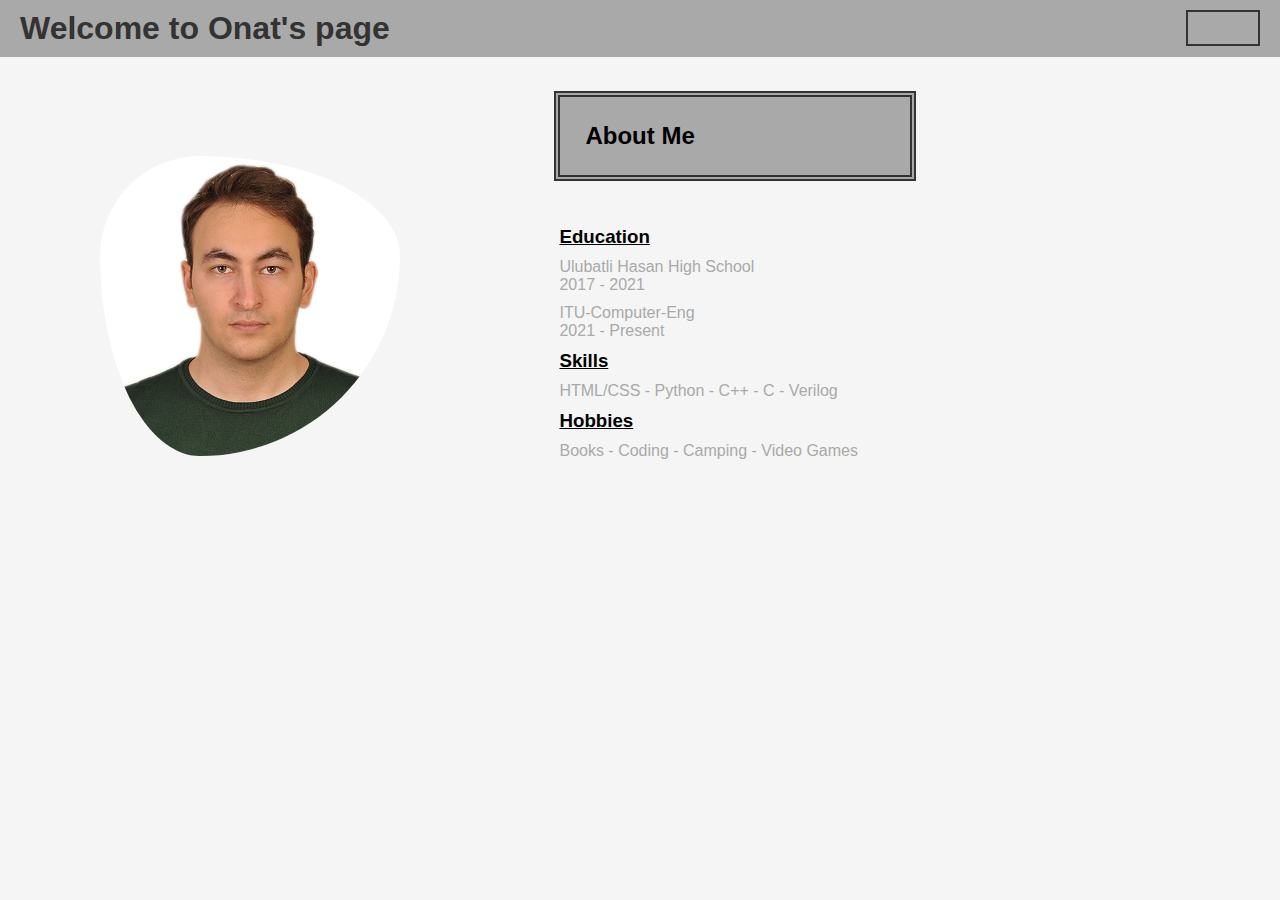
==== index.html @ 8f9739ad "Not For Long" ====
<!DOCTYPE html>
<html>
    <head>
        <meta charset="UTF-8" content="width=device-width, inital scale =1.0">
        <title>OnatBudak</title>
        <link rel="stylesheet" href="style.css">
        <link rel="stylesheet" href="https://cdnjs.cloudflare.com/ajax/libs/font-awesome/6.6.0/css/all.min.css" integrity="sha512-Kc323vGBEqzTmouAECnVceyQqyqdsSiqLQISBL29aUW4U/M7pSPA/gEUZQqv1cwx4OnYxTxve5UMg5GT6L4JJg==" crossorigin="anonymous" referrerpolicy="no-referrer" />
        <link rel="icon" type="image/x-icon" href="./t_up.png">
    </head>

    <body>
        
            <div id="top-s">
                <h1 id="main-h">Welcome to Onat's page</h1>
            </div>
            <label id="menu" for="checkbox1"><i class="fa-solid fa-bars"></i></label>
            <input type="checkbox" id="checkbox1">
            <div id="slide">
                <ul>
                    <li class="s">
                            <a href="./index.html" class="kay">About Me</a>
                    </li>
                    <li class="s">
                            <a href="./proje.html" class="kay">My projects</a>
                    </li>
                    <li class="s">
                            <a href="./contact.html" class="kay">Contact</a>
                    </li>
                </ul>
            </div>
            <div id="context">
                
                <img src="./Me.jpg" alt="Me" id="Me">
                <div id="p-next-p">
                    <h2 id="Abim">About Me</h2>
                    <h3 class="hed">Education</h3>
                        <ul id="ED">
                            <li class="about">
                                Ulubatli Hasan High School 
                                <br>
                                2017 - 2021
                            </li>
                            <li class="about">
                                ITU-Computer-Eng
                                <br>
                                2021 - Present
                            </li>
                        </ul>
                    <h3 class="hed">Skills</h3>
                        <p class="SK">HTML/CSS - Python - C++ - C - Verilog</p>
                    <h3 class="hed">Hobbies</h3>
                        <p class="SK">Books - Coding - Camping - Video Games </p>


                </div>
            </div>


    </body>
</html>
---- style.css ----
#main-h {
    background-color: #a9a9a9;
    padding: 10px 20px;
    color: #333;

    position: fixed;
    width: 100%;
}
body {
    padding: 0;
    margin: 0px;
}
html{
    height: 100%;
    margin-top: 0;
    background-color: whitesmoke;
}
* {
    margin: 0px;
    padding: 0px;
    font-family: Arial, Helvetica, sans-serif;
 }
#menu {
    position: fixed;
    padding-top: 7px;
    padding-bottom: 12px;
    padding-left: 35px;
    padding-right: 35px;
    right:  20px;
    top: 10px;
    height: 12.8px;
    font-size: large;
    border: 2px solid #333;
    background-color: #a9a9a92a;;
    transition: 300ms;
    text-align: center;
}
#top-s{
    height:  56px;
}
#menu:hover{
    background-color: #cac9c9;
    scale: 1.2;
}
#slide{
    background-color: #333;
    height: 100%;
    width: 300px;
    position: fixed;
    right: -300px;

    transition: 300ms;

}
ul{
    list-style-type: none;
}
.s{
    color:#a9a9a9;
    padding: 10px;
    margin : 3px;
}
.s:hover{
    background-color: grey;
}
#checkbox1{
    display: none;
}
#checkbox1:checked +#slide {
    right: 0px;
}
#Me{
    border-radius: 50%;
    width: 300px;
    height: 300px;
    padding-left: 100px;
    padding-top: 100px;
    display: inline-block;
}
#p-next-p{
    display: inline-block;
    padding-left: 150px;
}
.hed{
    text-decoration: underline;
    margin: 5px;
}
.about{
    color:#a9a9a9;
    padding: 5px;
}
.SK{
    color:#a9a9a9;
    padding: 5px;
}
#Abim{
    margin-bottom: 45px;
    padding: 25px;
    border: 6px double #333;
    width: 300px;
    background-color: #a9a9a9;
}
#pro{
    margin: 45px;
    padding: 25px;
    border: 6px double #333;
    width: 300px;
    background-color: #a9a9a9;
}
.projects{
    width: 300px;
    height: 150px;
    background-color: rgb(65, 50, 50);
    margin: 50px;
    border: 12px double #a9a9a9;
    display: inline-block;
    
}
#contact{
    margin: 45px;
    padding: 25px;
    border: 6px double #333;
    background-color: #a9a9a9;
    width: 300px;
}
.cnt{
    color:#666;
}
.kay{
    color:#a9a9a9;
    padding: 10px;
    margin : 3px;
    text-decoration: none;
}
.pro-text{
    text-align: center;
    font-size: 50px;
    color:#a9a9a9;
    margin-top: 15px;
}
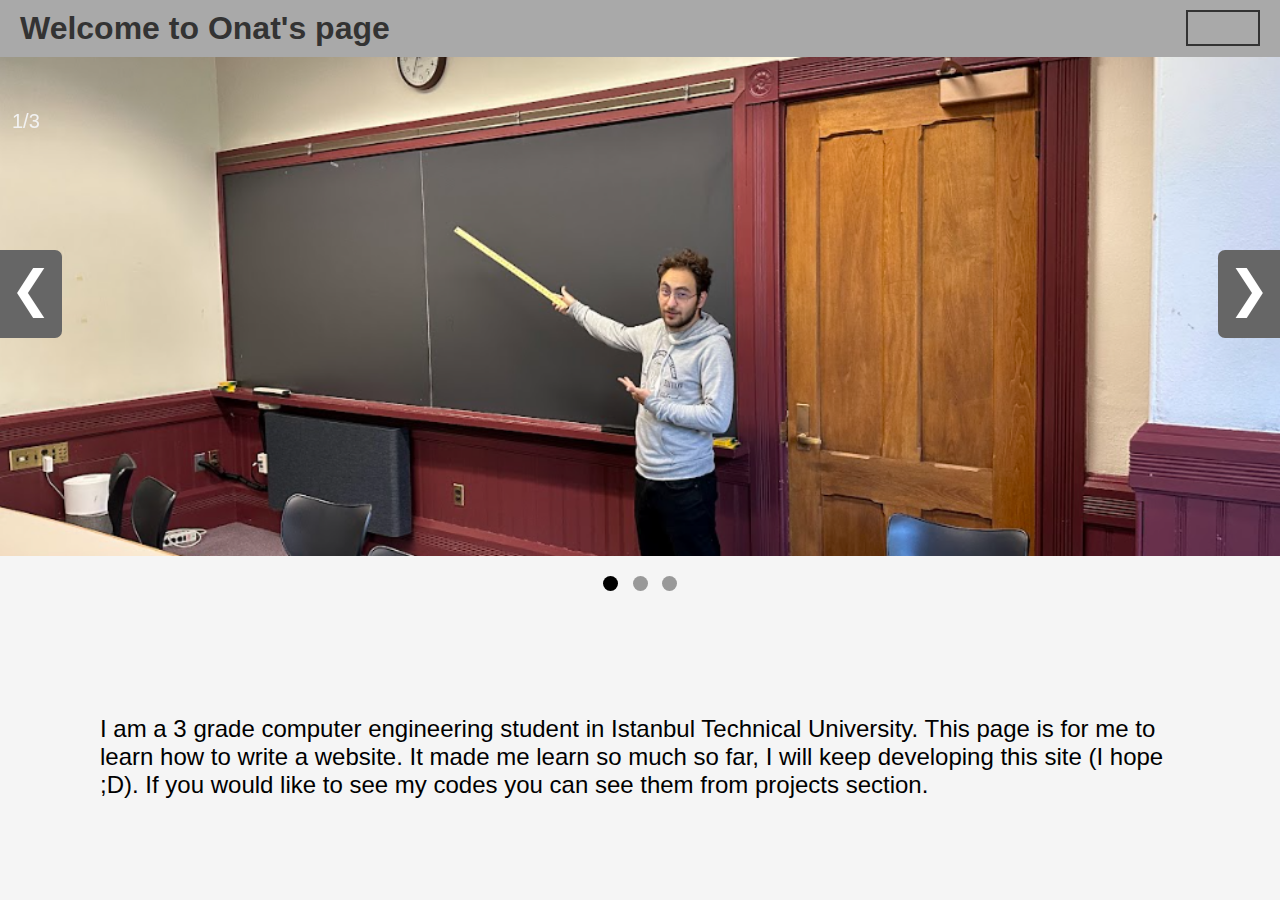
==== commit cbdb7223: "I found tracks" ====
--- a/index.html
+++ b/index.html
@@ -4,11 +4,13 @@
         <meta charset="UTF-8" content="width=device-width, inital scale =1.0">
         <title>OnatBudak</title>
         <link rel="stylesheet" href="style.css">
+        
         <link rel="stylesheet" href="https://cdnjs.cloudflare.com/ajax/libs/font-awesome/6.6.0/css/all.min.css" integrity="sha512-Kc323vGBEqzTmouAECnVceyQqyqdsSiqLQISBL29aUW4U/M7pSPA/gEUZQqv1cwx4OnYxTxve5UMg5GT6L4JJg==" crossorigin="anonymous" referrerpolicy="no-referrer" />
         <link rel="icon" type="image/x-icon" href="./t_up.png">
+        <script src="s.js"></script>
     </head>
 
-    <body>
+    <body onload="showSlide(1)">
         
             <div id="top-s">
                 <h1 id="main-h">Welcome to Onat's page</h1>
@@ -18,7 +20,10 @@
             <div id="slide">
                 <ul>
                     <li class="s">
-                            <a href="./index.html" class="kay">About Me</a>
+                        <a href="./index.html" class="kay">Main</a>
+                    </li>
+                    <li class="s">
+                        <a href="./about.html" class="kay">About Me</a>
                     </li>
                     <li class="s">
                             <a href="./proje.html" class="kay">My projects</a>
@@ -29,30 +34,26 @@
                 </ul>
             </div>
             <div id="context">
-                
-                <img src="./Me.jpg" alt="Me" id="Me">
-                <div id="p-next-p">
-                    <h2 id="Abim">About Me</h2>
-                    <h3 class="hed">Education</h3>
-                        <ul id="ED">
-                            <li class="about">
-                                Ulubatli Hasan High School 
-                                <br>
-                                2017 - 2021
-                            </li>
-                            <li class="about">
-                                ITU-Computer-Eng
-                                <br>
-                                2021 - Present
-                            </li>
-                        </ul>
-                    <h3 class="hed">Skills</h3>
-                        <p class="SK">HTML/CSS - Python - C++ - C - Verilog</p>
-                    <h3 class="hed">Hobbies</h3>
-                        <p class="SK">Books - Coding - Camping - Video Games </p>
+                <div id="slid">
+                    <div class="slides"><div class="numbertext">1/3</div><img align="right" src="./harvard.png" class="img-s"></div>
+                    <div class="slides"><div class="numbertext">2/3</div><img align="right" src="./MIT.png" class="img-s"></div>
+                    <div class="slides"><div class="numbertext">3/3</div><img align="right" src="./forza.webp" class="img-s"></div>
+                </div>
+                <div style="text-align: center;">
+                    <div class="dot"></div>
+                    <div class="dot"></div>
+                    <div class="dot"></div>
+                </div>
 
+                <a id="prev" onclick="changeSlide(-1)">❮</a>
+                <a id="next" onclick="changeSlide(+1)">❯</a>
+                <p id="who-am-i">
+                    I am a 3 grade computer engineering student in Istanbul Technical University. This page is for me to learn how to write a website.
+                    It made me learn so much so far, I will keep developing this site (I hope ;D). If you would like to see my codes you can see them from
+                    projects section.
 
-                </div>
+                </p>
+
             </div>
 
 
--- a/style.css
+++ b/style.css
@@ -43,14 +43,13 @@
     scale: 1.2;
 }
 #slide{
+    z-index: 999;
     background-color: #333;
     height: 100%;
     width: 300px;
     position: fixed;
     right: -300px;
-
     transition: 300ms;
-
 }
 ul{
     list-style-type: none;
@@ -137,4 +136,72 @@
     font-size: 50px;
     color:#a9a9a9;
     margin-top: 15px;
+}
+.numbertext {
+    color: #f2f2f2;
+    font-size: 20px;
+    padding: 110px 12px;
+    position: absolute;
+    top: 0;
+}
+.slides{
+    display: block;
+    animation: fade;
+    animation-duration: 100ms;
+}
+@keyframes fade {
+    from {opacity: .4} 
+    to {opacity: 1}
+}
+#prev {
+    color:white;
+    background-color: #666;
+    font-size: 50px;
+    position: absolute;
+    left: 0px;
+    top: 250px;
+    transition: 600ms;
+    border-radius: 0px 7px 7px 0px;
+    padding: 10px 10px 20px 10px;
+}
+#prev:hover{
+    background-color: #333;
+}
+
+#next {
+    color:white;
+    background-color: #666;
+    font-size: 50px;
+    position: absolute;
+    right: 0px;
+    top: 250px;
+    border-radius: 7px 0px 0px 7px;
+    transition: 600ms;
+    padding: 10px 10px 20px 10px;
+}
+#next:hover{
+    background-color: #333;
+}
+.dot{
+    cursor: pointer;
+    height: 15px;
+    width: 15px;
+    margin: 20px 5px;
+    background-color: #bbb;
+    border-radius: 50%;
+    display: inline-block;
+    transition: background-color 0.6s ease;
+}
+.dot:hover{
+    background-color:#666;
+}
+.img-s{
+    
+    width: 100%;
+    height: 500px;
+    object-fit: cover;
+}
+#who-am-i{
+    font-size: x-large;
+    padding: 100px;
 }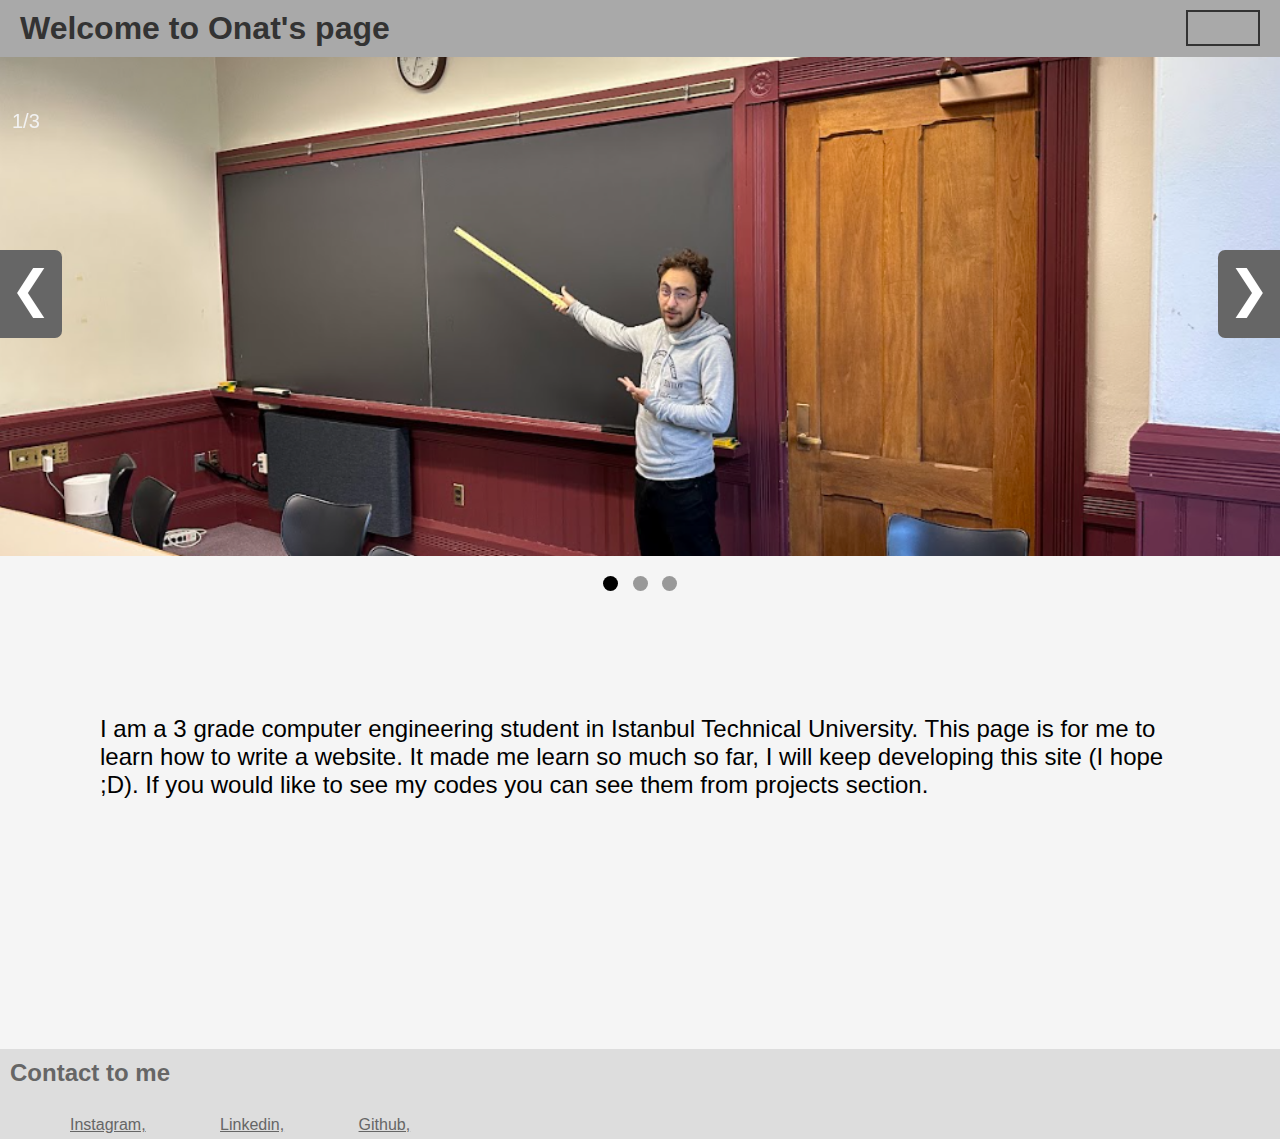
==== commit 3784faa5: "Still fresh" ====
--- a/index.html
+++ b/index.html
@@ -28,9 +28,6 @@
                     <li class="s">
                             <a href="./proje.html" class="kay">My projects</a>
                     </li>
-                    <li class="s">
-                            <a href="./contact.html" class="kay">Contact</a>
-                    </li>
                 </ul>
             </div>
             <div id="context">
@@ -53,7 +50,13 @@
                     projects section.
 
                 </p>
-
+                <div id="cont-info">
+                    <h2 id="contact">Contact to me</h2>
+                    <a class="cnt" href="https://www.instagram.com/onat.budak/"><i class="fa-brands fa-instagram" style="font-size:36px;margin-left: 50px;margin-top: 40px;margin-right: 20px;margin-bottom: 70px;"></i>Instagram,</a>
+                    <a class="cnt" href="https://www.linkedin.com/in/onat-budak-010a26223/"><i class="fa-brands fa-linkedin" style="font-size:36px;margin-left: 50px;margin-top: 40px;margin-right: 20px;margin-bottom: 70px;"></i>Linkedin,</a>
+                    <a class="cnt" href="https://github.com/WhoIsOnatBudak"><i class="fa-brands fa-github" style="font-size:36px;margin-left: 50px;margin-top: 40px;margin-right: 20px;margin-bottom: 70px;"></i>Github,</a>
+                </div>
+                
             </div>
 
 
--- a/style.css
+++ b/style.css
@@ -37,6 +37,8 @@
 }
 #top-s{
     height:  56px;
+    z-index: 998;
+
 }
 #menu:hover{
     background-color: #cac9c9;
@@ -113,14 +115,16 @@
     margin: 50px;
     border: 12px double #a9a9a9;
     display: inline-block;
+    transition: 600ms;
     
 }
+.projects:hover{
+
+    background-color: rgb(104, 69, 69);
+}
 #contact{
-    margin: 45px;
-    padding: 25px;
-    border: 6px double #333;
-    background-color: #a9a9a9;
-    width: 300px;
+    padding: 10px;
+    color: #666;
 }
 .cnt{
     color:#666;
@@ -204,4 +208,18 @@
 #who-am-i{
     font-size: x-large;
     padding: 100px;
+}
+
+#gif-c{
+    padding-left: 100px;
+    display: inline-block;
+}
+#img-g{
+    object-fit: cover;
+    width: 300px;
+    height: 300px;
+}
+#cont-info{
+    margin-top: 150px;
+    background-color: #dddddd;
 }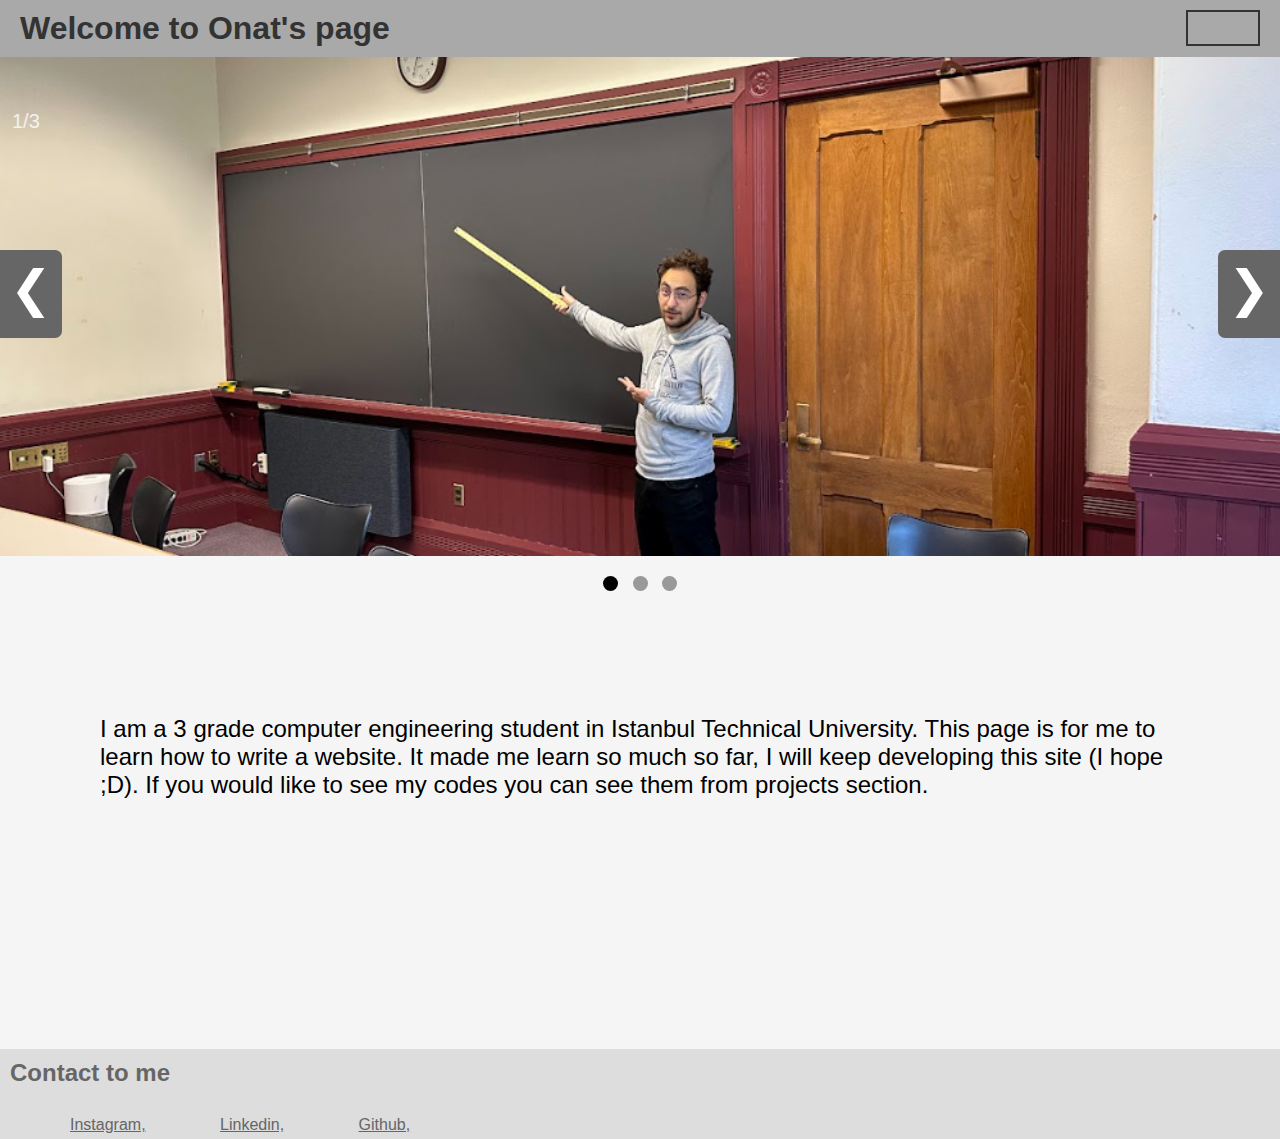
==== commit d5d87442: "After them" ====
--- a/index.html
+++ b/index.html
@@ -35,15 +35,14 @@
                     <div class="slides"><div class="numbertext">1/3</div><img align="right" src="./harvard.png" class="img-s"></div>
                     <div class="slides"><div class="numbertext">2/3</div><img align="right" src="./MIT.png" class="img-s"></div>
                     <div class="slides"><div class="numbertext">3/3</div><img align="right" src="./forza.webp" class="img-s"></div>
+                    <a id="prev" onclick="changeSlide(-1)">❮</a>
+                    <a id="next" onclick="changeSlide(+1)">❯</a>
                 </div>
                 <div style="text-align: center;">
                     <div class="dot"></div>
                     <div class="dot"></div>
                     <div class="dot"></div>
                 </div>
-
-                <a id="prev" onclick="changeSlide(-1)">❮</a>
-                <a id="next" onclick="changeSlide(+1)">❯</a>
                 <p id="who-am-i">
                     I am a 3 grade computer engineering student in Istanbul Technical University. This page is for me to learn how to write a website.
                     It made me learn so much so far, I will keep developing this site (I hope ;D). If you would like to see my codes you can see them from
--- a/style.css
+++ b/style.css
@@ -2,7 +2,7 @@
     background-color: #a9a9a9;
     padding: 10px 20px;
     color: #333;
-
+    z-index: 1000;
     position: fixed;
     width: 100%;
 }
@@ -34,11 +34,11 @@
     background-color: #a9a9a92a;;
     transition: 300ms;
     text-align: center;
+    z-index: 1001;
 }
 #top-s{
     height:  56px;
     z-index: 998;
-
 }
 #menu:hover{
     background-color: #cac9c9;
@@ -119,7 +119,7 @@
     
 }
 .projects:hover{
-
+    scale: 1.2;
     background-color: rgb(104, 69, 69);
 }
 #contact{
@@ -167,6 +167,7 @@
     transition: 600ms;
     border-radius: 0px 7px 7px 0px;
     padding: 10px 10px 20px 10px;
+    z-index: 500;
 }
 #prev:hover{
     background-color: #333;
@@ -182,6 +183,8 @@
     border-radius: 7px 0px 0px 7px;
     transition: 600ms;
     padding: 10px 10px 20px 10px;
+    
+    z-index: 501;
 }
 #next:hover{
     background-color: #333;
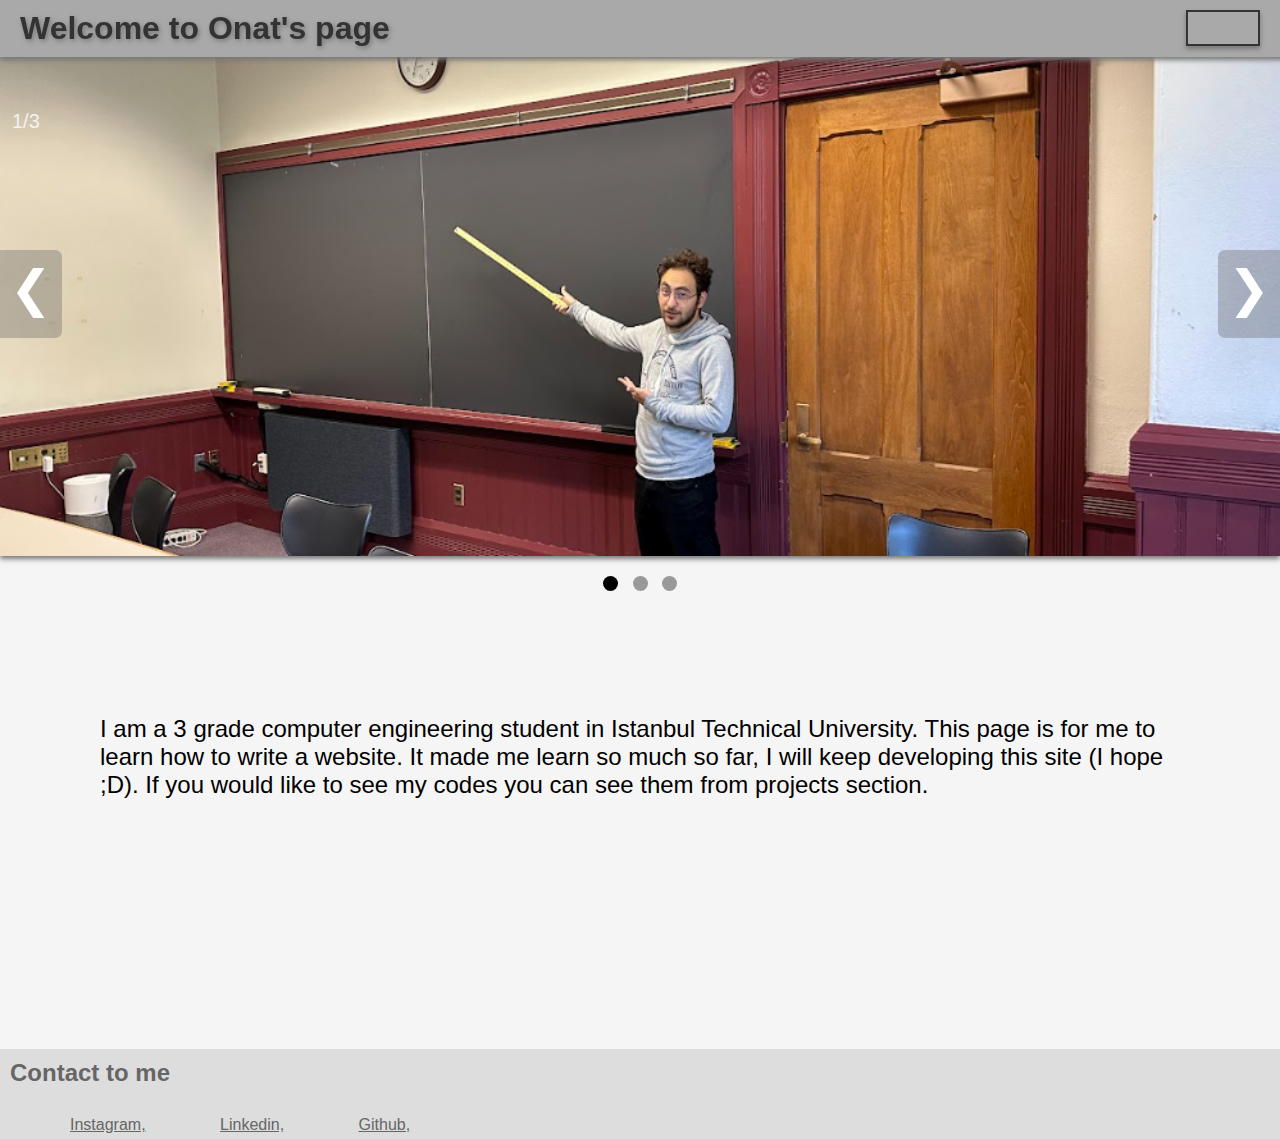
==== commit fe3924ec: "I saw them" ====
--- a/index.html
+++ b/index.html
@@ -13,9 +13,9 @@
     <body onload="showSlide(1)">
         
             <div id="top-s">
-                <h1 id="main-h">Welcome to Onat's page</h1>
+                <h1 id="main-h" class="shadow">Welcome to Onat's page</h1>
             </div>
-            <label id="menu" for="checkbox1"><i class="fa-solid fa-bars"></i></label>
+            <label id="menu" for="checkbox1" class="shadow"><i class="fa-solid fa-bars"></i></label>
             <input type="checkbox" id="checkbox1">
             <div id="slide">
                 <ul>
@@ -32,9 +32,9 @@
             </div>
             <div id="context">
                 <div id="slid">
-                    <div class="slides"><div class="numbertext">1/3</div><img align="right" src="./harvard.png" class="img-s"></div>
-                    <div class="slides"><div class="numbertext">2/3</div><img align="right" src="./MIT.png" class="img-s"></div>
-                    <div class="slides"><div class="numbertext">3/3</div><img align="right" src="./forza.webp" class="img-s"></div>
+                    <div class="slides"><div class="numbertext">1/3</div><img align="right" src="./harvard.png" class="img-s shadow"></div>
+                    <div class="slides"><div class="numbertext">2/3</div><img align="right" src="./MIT.png" class="img-s shadow"></div>
+                    <div class="slides"><div class="numbertext">3/3</div><img align="right" src="./forza.webp" class="img-s shadow"></div>
                     <a id="prev" onclick="changeSlide(-1)">❮</a>
                     <a id="next" onclick="changeSlide(+1)">❯</a>
                 </div>
--- a/style.css
+++ b/style.css
@@ -5,6 +5,8 @@
     z-index: 1000;
     position: fixed;
     width: 100%;
+    box-shadow: 10px,5px,3px,#6e6e6e;
+    text-shadow: 1.5px 1.5px 5px rgb(119, 119, 119);
 }
 body {
     padding: 0;
@@ -38,14 +40,16 @@
 }
 #top-s{
     height:  56px;
-    z-index: 998;
+    z-index: 999;
+    box-shadow: 10px,5px,3px,#6e6e6e;
+    
 }
 #menu:hover{
     background-color: #cac9c9;
     scale: 1.2;
 }
 #slide{
-    z-index: 999;
+    z-index: 998;
     background-color: #333;
     height: 100%;
     width: 300px;
@@ -81,6 +85,7 @@
 #p-next-p{
     display: inline-block;
     padding-left: 150px;
+    
 }
 .hed{
     text-decoration: underline;
@@ -159,7 +164,7 @@
 }
 #prev {
     color:white;
-    background-color: #666;
+    background-color: #6666665b;
     font-size: 50px;
     position: absolute;
     left: 0px;
@@ -175,7 +180,7 @@
 
 #next {
     color:white;
-    background-color: #666;
+    background-color: #6666665b;
     font-size: 50px;
     position: absolute;
     right: 0px;
@@ -225,4 +230,7 @@
 #cont-info{
     margin-top: 150px;
     background-color: #dddddd;
-}+}
+.shadow{
+    box-shadow: 0px 3px 5px rgb(119, 119, 119);
+}
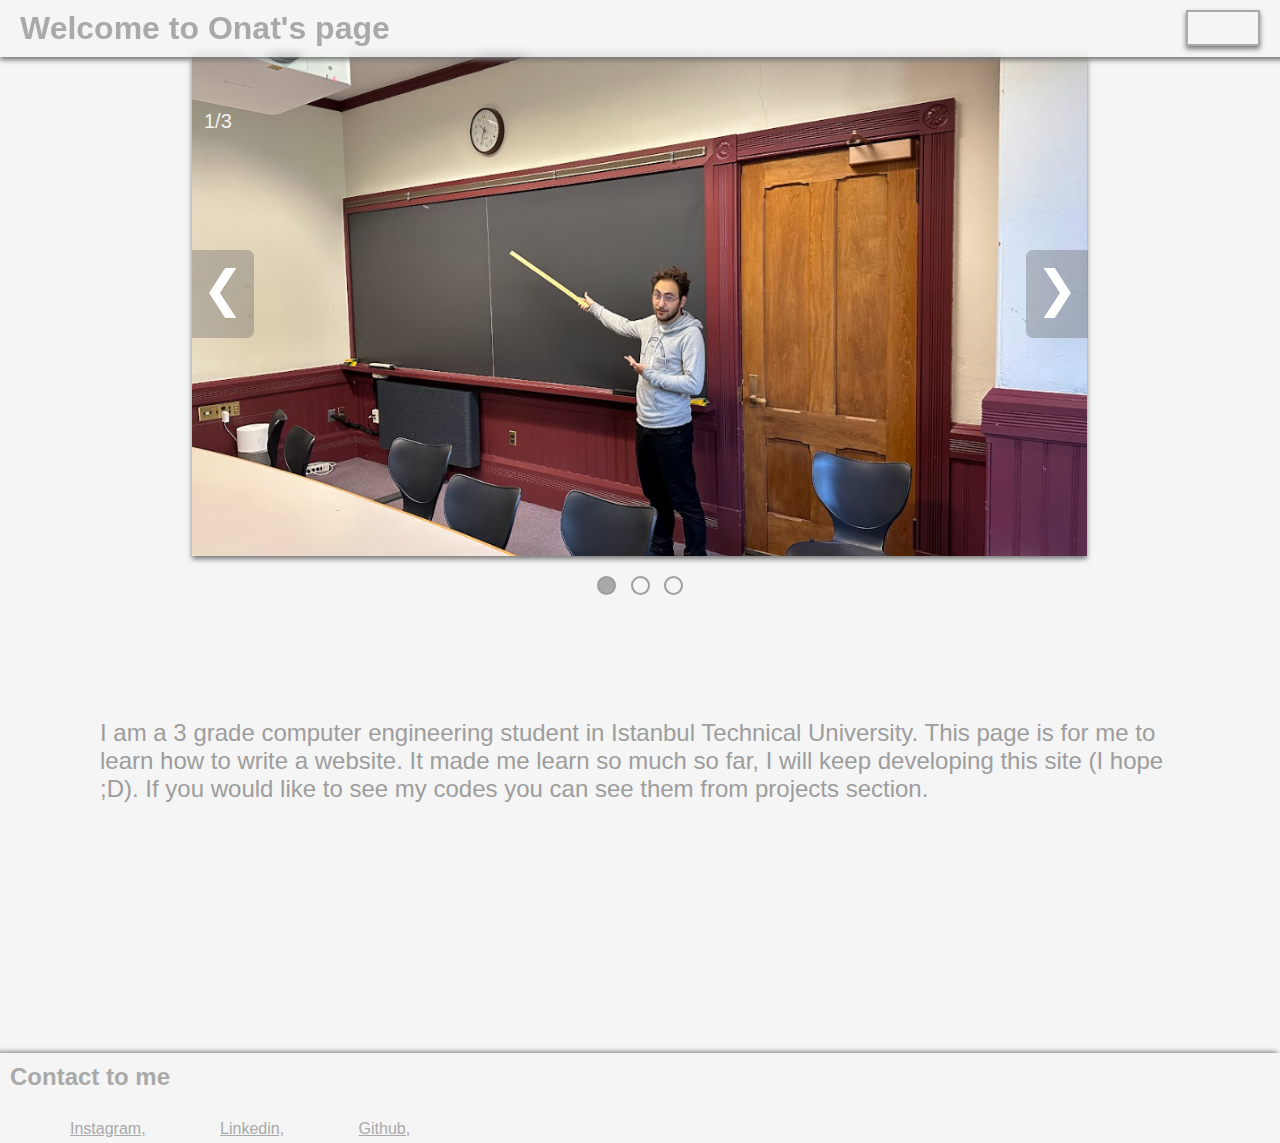
==== commit f23d27ae: "Yes! We took the map" ====
--- a/index.html
+++ b/index.html
@@ -32,16 +32,16 @@
             </div>
             <div id="context">
                 <div id="slid">
-                    <div class="slides"><div class="numbertext">1/3</div><img align="right" src="./harvard.png" class="img-s shadow"></div>
-                    <div class="slides"><div class="numbertext">2/3</div><img align="right" src="./MIT.png" class="img-s shadow"></div>
-                    <div class="slides"><div class="numbertext">3/3</div><img align="right" src="./forza.webp" class="img-s shadow"></div>
+                    <div class="slides"><div class="numbertext">1/3</div><img align="center" src="./harvard.png" class="img-s shadow"></div>
+                    <div class="slides"><div class="numbertext">2/3</div><img align="center" src="./MIT.png" class="img-s shadow"></div>
+                    <div class="slides"><div class="numbertext">3/3</div><img align="center" src="./forza.webp" class="img-s shadow"></div>
                     <a id="prev" onclick="changeSlide(-1)">❮</a>
                     <a id="next" onclick="changeSlide(+1)">❯</a>
                 </div>
                 <div style="text-align: center;">
-                    <div class="dot"></div>
-                    <div class="dot"></div>
-                    <div class="dot"></div>
+                    <div class="dot" onclick="showSlide(1)"></div>
+                    <div class="dot" onclick="showSlide(2)"></div>
+                    <div class="dot" onclick="showSlide(3)"></div>
                 </div>
                 <p id="who-am-i">
                     I am a 3 grade computer engineering student in Istanbul Technical University. This page is for me to learn how to write a website.
--- a/style.css
+++ b/style.css
@@ -1,12 +1,12 @@
 #main-h {
-    background-color: #a9a9a9;
+    background-color: rgba(245, 245, 245, 0.214);
     padding: 10px 20px;
-    color: #333;
+    color: #a9a9a9;
     z-index: 1000;
     position: fixed;
     width: 100%;
     box-shadow: 10px,5px,3px,#6e6e6e;
-    text-shadow: 1.5px 1.5px 5px rgb(119, 119, 119);
+    backdrop-filter: blur(5px);
 }
 body {
     padding: 0;
@@ -32,9 +32,10 @@
     top: 10px;
     height: 12.8px;
     font-size: large;
-    border: 2px solid #333;
-    background-color: #a9a9a92a;;
-    transition: 300ms;
+    color: #a9a9a9b2;
+    border: 2px solid #a9a9a9;
+    background-color: rgba(245, 245, 245, 0.77);
+    transition: 600ms;
     text-align: center;
     z-index: 1001;
 }
@@ -45,12 +46,13 @@
     
 }
 #menu:hover{
-    background-color: #cac9c9;
+    background-color: rgb(104, 69, 69);
     scale: 1.2;
 }
 #slide{
     z-index: 998;
-    background-color: #333;
+    background-color: rgb(230, 230, 230);
+    backdrop-filter: blur(5px);
     height: 100%;
     width: 300px;
     position: fixed;
@@ -64,20 +66,23 @@
     color:#a9a9a9;
     padding: 10px;
     margin : 3px;
+    transition: 600ms;
 }
 .s:hover{
-    background-color: grey;
+    background-color: rgb(104, 69, 69);
 }
 #checkbox1{
     display: none;
 }
 #checkbox1:checked +#slide {
     right: 0px;
+    box-shadow: 20px 20px 20px grey;
 }
 #Me{
     border-radius: 50%;
     width: 300px;
     height: 300px;
+    margin-left: 100px;
     padding-left: 100px;
     padding-top: 100px;
     display: inline-block;
@@ -85,10 +90,12 @@
 #p-next-p{
     display: inline-block;
     padding-left: 150px;
+    margin-left: 150px;
     
 }
 .hed{
     text-decoration: underline;
+    color: #979797;
     margin: 5px;
 }
 .about{
@@ -102,23 +109,40 @@
 #Abim{
     margin-bottom: 45px;
     padding: 25px;
-    border: 6px double #333;
-    width: 300px;
-    background-color: #a9a9a9;
+    border: 2px solid #a9a9a9;
+    color:#a9a9a9;
+    border-radius: 5px;
+    width: 300px;
+    background-color: whitesmoke;
+    text-align: center;
+    transition: 600ms;
+}
+#Abim:hover{
+    border-color: rgb(104, 69, 69);
+    color: rgb(104, 69, 69);
 }
 #pro{
-    margin: 45px;
-    padding: 25px;
-    border: 6px double #333;
-    width: 300px;
-    background-color: #a9a9a9;
+
+    margin-top: 45px;
+    margin-right: auto;
+    margin-left: auto;
+    margin-bottom: 45px;
+    padding: 22px;
+    text-align: center;
+    border: 3px solid #a9a9a9;
+    border-radius: 5px;
+    width: 300px;
+    background-color: whitesmoke;
+    color: #a9a9a9;
+    transition: 300ms;
 }
 .projects{
     width: 300px;
     height: 150px;
-    background-color: rgb(65, 50, 50);
-    margin: 50px;
-    border: 12px double #a9a9a9;
+    background-color: whitesmoke;
+    border-radius: 5px;
+    margin: 50px 100px;
+    border: 1px solid #a9a9a9;
     display: inline-block;
     transition: 600ms;
     
@@ -129,10 +153,14 @@
 }
 #contact{
     padding: 10px;
-    color: #666;
+    color: #a9a9a9;
 }
 .cnt{
-    color:#666;
+    color: #a9a9a9;
+    transition: 600ms;
+}
+.cnt:hover{
+    color: rgb(104, 69, 69);
 }
 .kay{
     color:#a9a9a9;
@@ -154,9 +182,10 @@
     top: 0;
 }
 .slides{
+    margin-left: 15%;
     display: block;
     animation: fade;
-    animation-duration: 100ms;
+    animation-duration: 500ms;
 }
 @keyframes fade {
     from {opacity: .4} 
@@ -167,7 +196,7 @@
     background-color: #6666665b;
     font-size: 50px;
     position: absolute;
-    left: 0px;
+    left: 15%;
     top: 250px;
     transition: 600ms;
     border-radius: 0px 7px 7px 0px;
@@ -175,15 +204,15 @@
     z-index: 500;
 }
 #prev:hover{
-    background-color: #333;
+    background-color: rgb(104, 69, 69);
 }
 
 #next {
     color:white;
-    background-color: #6666665b;
+    background-color: #6666665d;
     font-size: 50px;
     position: absolute;
-    right: 0px;
+    right: 15%;
     top: 250px;
     border-radius: 7px 0px 0px 7px;
     transition: 600ms;
@@ -192,14 +221,15 @@
     z-index: 501;
 }
 #next:hover{
-    background-color: #333;
+    background-color: rgb(104, 69, 69);
 }
 .dot{
     cursor: pointer;
     height: 15px;
     width: 15px;
     margin: 20px 5px;
-    background-color: #bbb;
+    border: 2px solid #9d9d9d;
+    background-color: #f5f5f5;
     border-radius: 50%;
     display: inline-block;
     transition: background-color 0.6s ease;
@@ -209,13 +239,14 @@
 }
 .img-s{
     
-    width: 100%;
+    width: 82.288%;
     height: 500px;
     object-fit: cover;
 }
 #who-am-i{
     font-size: x-large;
     padding: 100px;
+    color:#9d9d9d;
 }
 
 #gif-c{
@@ -229,8 +260,16 @@
 }
 #cont-info{
     margin-top: 150px;
-    background-color: #dddddd;
+    background-color: whitesmoke;
+    box-shadow:-3px -1px 5px rgb(119, 119, 119);
 }
 .shadow{
     box-shadow: 0px 3px 5px rgb(119, 119, 119);
 }
+#pro-a{
+    text-decoration: none;
+}
+#pro:hover{
+    border-color: rgb(104, 69, 69);
+    color: rgb(104, 69, 69);
+}
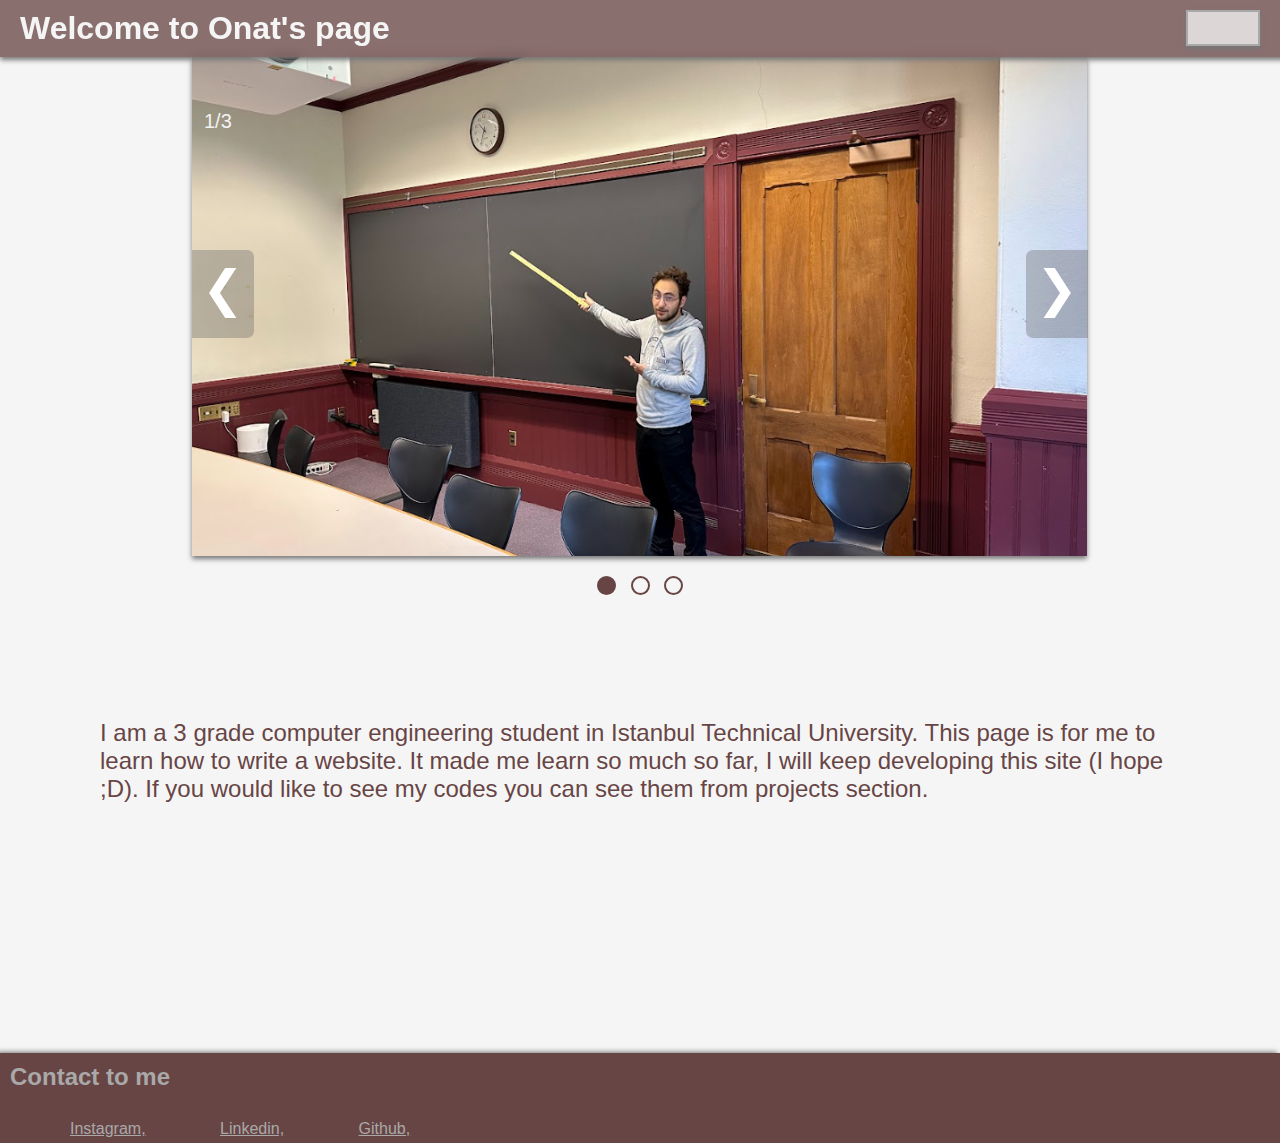
==== commit 3d60dc78: "Okey, I do not know how to read" ====
--- a/index.html
+++ b/index.html
@@ -27,6 +27,9 @@
                     </li>
                     <li class="s">
                             <a href="./proje.html" class="kay">My projects</a>
+                    </li>
+                    <li class="s">
+                        <a href="./felsefe.html" class="kay">Philosophy(In Turkish)</a>
                     </li>
                 </ul>
             </div>
--- a/style.css
+++ b/style.css
@@ -1,7 +1,7 @@
 #main-h {
-    background-color: rgba(245, 245, 245, 0.214);
+    background-color: rgba(104, 69, 69, 0.762);
     padding: 10px 20px;
-    color: #a9a9a9;
+    color: whitesmoke;
     z-index: 1000;
     position: fixed;
     width: 100%;
@@ -84,18 +84,20 @@
     height: 300px;
     margin-left: 100px;
     padding-left: 100px;
-    padding-top: 100px;
+    padding-top: 50px;
+    margin-bottom: 100px;
     display: inline-block;
 }
 #p-next-p{
     display: inline-block;
     padding-left: 150px;
     margin-left: 150px;
+    margin-top: 100px;
     
 }
 .hed{
     text-decoration: underline;
-    color: #979797;
+    color: rgb(104, 69, 69);
     margin: 5px;
 }
 .about{
@@ -109,8 +111,8 @@
 #Abim{
     margin-bottom: 45px;
     padding: 25px;
-    border: 2px solid #a9a9a9;
-    color:#a9a9a9;
+    border: 3px solid rgb(104, 69, 69);
+    color:rgb(104, 69, 69);
     border-radius: 5px;
     width: 300px;
     background-color: whitesmoke;
@@ -118,8 +120,8 @@
     transition: 600ms;
 }
 #Abim:hover{
-    border-color: rgb(104, 69, 69);
-    color: rgb(104, 69, 69);
+    border-color: rgb(171, 60, 60);
+    color: rgb(171, 60, 60);
 }
 #pro{
 
@@ -160,7 +162,7 @@
     transition: 600ms;
 }
 .cnt:hover{
-    color: rgb(104, 69, 69);
+    color: rgb(191, 26, 26);
 }
 .kay{
     color:#a9a9a9;
@@ -204,7 +206,7 @@
     z-index: 500;
 }
 #prev:hover{
-    background-color: rgb(104, 69, 69);
+    background-color: rgba(104, 69, 69, 0.738);
 }
 
 #next {
@@ -221,14 +223,14 @@
     z-index: 501;
 }
 #next:hover{
-    background-color: rgb(104, 69, 69);
+    background-color: rgba(104, 69, 69, 0.737);
 }
 .dot{
     cursor: pointer;
     height: 15px;
     width: 15px;
     margin: 20px 5px;
-    border: 2px solid #9d9d9d;
+    border: 2px solid #684545;
     background-color: #f5f5f5;
     border-radius: 50%;
     display: inline-block;
@@ -246,7 +248,7 @@
 #who-am-i{
     font-size: x-large;
     padding: 100px;
-    color:#9d9d9d;
+    color:rgb(104, 69, 69);
 }
 
 #gif-c{
@@ -260,7 +262,7 @@
 }
 #cont-info{
     margin-top: 150px;
-    background-color: whitesmoke;
+    background-color: rgb(104, 69, 69);
     box-shadow:-3px -1px 5px rgb(119, 119, 119);
 }
 .shadow{
